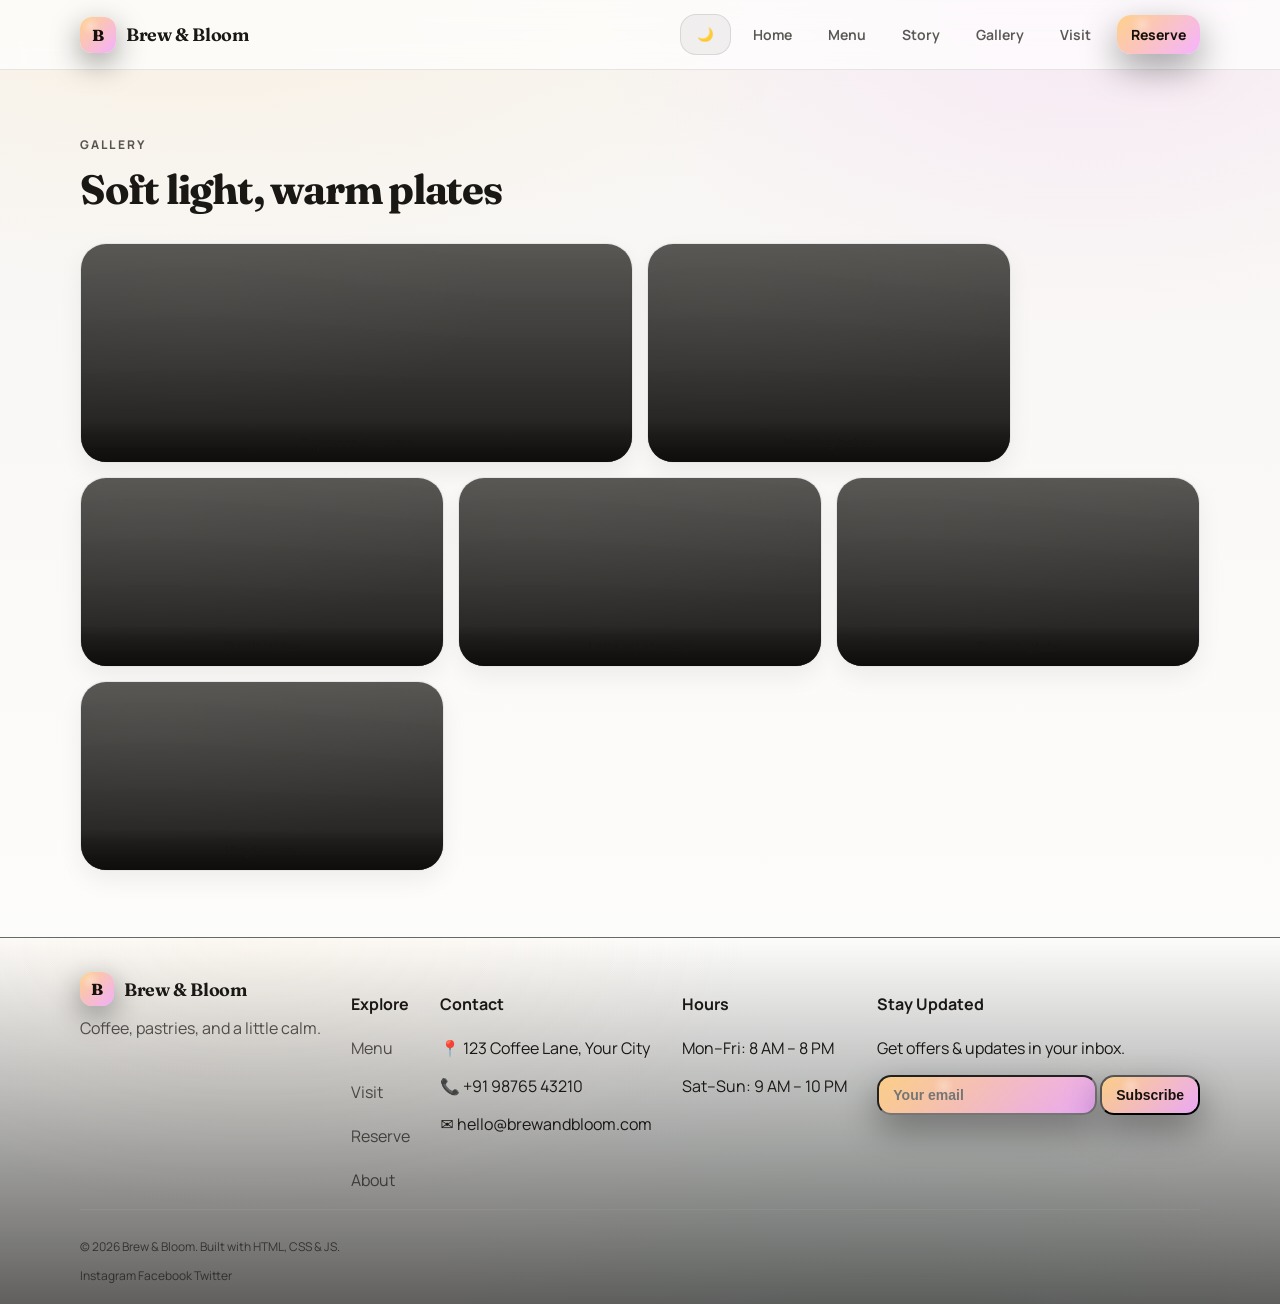
==== gallery.html @ 1afccec0 "Add files via upload" ====
<!doctype html>
<html lang="en">
<head>
  <meta charset="UTF-8" />
  <meta name="viewport" content="width=device-width, initial-scale=1" />
  <title>Gallery | Brew & Bloom</title>

  <link rel="preconnect" href="https://fonts.googleapis.com" />
  <link rel="preconnect" href="https://fonts.gstatic.com" crossorigin />
  <link
    href="https://fonts.googleapis.com/css2?family=Fraunces:opsz,wght@9..144,300..900&family=Manrope:wght@300..800&display=swap"
    rel="stylesheet"
  />
  <link rel="stylesheet" href="styles.css" />
</head>

<body>

<header class="topbar" data-elevate>
  <div class="container topbar__inner">
    <a class="brand" href="index.html">
      <span class="brand__mark">B</span>
      <span class="brand__text">Brew &amp; Bloom</span>
    </a>

    <nav class="nav">
      <button class="nav__toggle" type="button">
        <span class="nav__toggleLines"></span>
      </button>
      <button id="themeToggle" class="btn btn--ghost">🌙</button>
      <div class="nav__menu" id="navMenu">
        <a class="nav__link" href="index.html">Home</a>
        <a class="nav__link" href="menu.html">Menu</a>
        <a class="nav__link" href="story.html">Story</a>
        <a class="nav__link" href="gallery.html">Gallery</a>
        <a class="nav__link" href="reserve.html">Visit</a>
        <a class="nav__cta" href="reserve.html">Reserve</a>
      </div>
    </nav>
  </div>
</header>

<main>

  <!-- MENU SECTION -->
  <section class="section" id="menu">
    <div class="container">
      <div class="section__head">
        <div>
          <p class="eyebrow">Gallery</p>
          <h2 class="section__title">Soft light, warm plates</h2>
        </div>
      </div>

      <div class="gallery reveal" id="galleryGrid" aria-label="Photo gallery"></div>
    </div>
  </section>

</main>

<footer class="footer">
  <div class="container footer__inner">
    
    <!-- Left: Brand -->
    <div class="footer__left">
      <a class="brand brand--footer" href="#home">
        <span class="brand__mark" aria-hidden="true">B</span>
        <span class="brand__text">Brew &amp; Bloom</span>
      </a>
      <p class="footer__tagline">Coffee, pastries, and a little calm.</p>
    </div>

    <!-- Middle: Navigation -->
    <div class="footer__middle">
      <h4 class="footer__title">Explore</h4>
      <a class="link" href="menu.html">Menu</a>
      <br>
      <br>
      <a class="link" href="reserve.html">Visit</a>
      <br>
      <br>
      <a class="link" href="reserve.html">Reserve</a>
      <br>
      <br>
      <a class="link" href="story.html">About</a>
    </div>

    <!-- Contact Info -->
    <div class="footer__contact">
      <h4 class="footer__title">Contact</h4>
      <p>📍 123 Coffee Lane, Your City</p>
      <p>📞 +91 98765 43210</p>
      <p>✉️ hello@brewandbloom.com</p>
    </div>

    <!-- Opening Hours -->
    <div class="footer__hours">
      <h4 class="footer__title">Hours</h4>
      <p>Mon–Fri: 8 AM – 8 PM</p>
      <p>Sat–Sun: 9 AM – 10 PM</p>
    </div>

    <!-- Newsletter -->
    <div class="footer__newsletter">
      <h4 class="footer__title">Stay Updated</h4>
      <p>Get offers & updates in your inbox.</p>
      <form class="newsletter">
        <input type="email" class="nav__cta" placeholder="Your email" required>
        <button class="nav__cta" type="submit">Subscribe</button>
      </form>
    </div>

  </div>

  <!-- Bottom -->
  <div class="container footer__bottom">
    <div class="footer__bottom-left">
      <p>© <span id="year"></span> Brew &amp; Bloom. Built with HTML, CSS &amp; JS.</p>
    </div>

    <!-- Social Links -->
    <div class="footer__social">
      <a href="#" class="link" aria-label="Instagram">Instagram</a>
      <a href="#" class="link" aria-label="Facebook">Facebook</a>
      <a href="#" class="link" aria-label="Twitter">Twitter</a>
    </div>
  </div>
</footer>


<script src="script.js"></script>
</body>
</html>
---- styles.css ----
:root{
  --radius: 20px;
  --radius2: 26px;
  --max: 1120px;
  --serif: "Fraunces", ui-serif, Georgia, serif;
  --sans: "Manrope", ui-sans-serif, system-ui, -apple-system, Segoe UI, Roboto, sans-serif;
  --bg0:#0b0a08;
  --bg1:#0f0d0a;

  --card:#14110c;
  --card2:#16120d;

  --text:#f5f0e8;
  --muted:rgba(245,240,232,.72);
  --muted2:rgba(245,240,232,.56);

  --line:rgba(245,240,232,.12);

  --overlay: rgba(11,10,8,.7);
  --overlay-strong: rgba(11,10,8,.85);
  --overlay-soft: rgba(11,10,8,.4);

  --glass: rgba(20,17,12,.55);

  --shadow: 0 22px 70px rgba(0,0,0,.55);
  --shadow2: 0 16px 40px rgba(0,0,0,.40);

  --a:#ffcf84;
  --a2:#f3a7ff;
  --a3:#78e7c4;

  --ok:#7ef0c4;
  --bad:#ff8c8c;
  --sec: rgba(245,240,232,.74)
}

body.light { 
  --bg0:#f7f5f2;
  --bg1:#ffffff;

  --card:#ffffff;
  --card2:#f2eee9;

  --text:#1a1815;
  --muted:rgba(20,20,20,.7);
  --muted2:rgba(20,20,20,.5);

  --line:rgba(0,0,0,.1);

  --overlay: rgba(255,255,255,.7);
  --overlay-strong: rgba(255,255,255,.9);
  --overlay-soft: rgba(255,255,255,.5);

  --glass: rgba(255,255,255,.7);

  --shadow: 0 20px 50px rgba(0,0,0,.08);
  --shadow2: 0 10px 25px rgba(0,0,0,.06);

  --a:#3b2916;
  --a2:#b85ad6;
  --a3:#2bbf9c;

  --ok:#2bbf9c;
  --bad:#e05252;
  --sec: rgba(25,20,22,.74)
}
*{box-sizing:border-box}
html{scroll-behavior:smooth}
body{
  margin:0;
  font-family:var(--sans);
  color:var(--text);
  background:
    radial-gradient(1200px 700px at 15% -10%, rgba(255,207,132,.18), transparent 60%),
    radial-gradient(900px 600px at 85% 0%, rgba(243,167,255,.16), transparent 55%),
    radial-gradient(800px 700px at 70% 110%, rgba(120,231,196,.12), transparent 62%),
    linear-gradient(180deg, var(--bg0), var(--bg1));
  overflow-x:hidden;
}

img{max-width:100%;display:block}
a{color:inherit}
.container{width:min(var(--max), calc(100% - 40px)); margin-inline:auto}

.sr-only{
  position:absolute; width:1px; height:1px; padding:0; margin:-1px; overflow:hidden;
  clip:rect(0,0,0,0); white-space:nowrap; border:0;
}
.skip-link{
  position:absolute; left:12px; top:10px; z-index:50;
  background: rgba(20,17,12,.92); border:1px solid var(--line);
  padding:10px 12px; border-radius:12px; transform: translateY(-160%);
  transition: transform .2s ease;
}
.skip-link:focus{transform: translateY(0)}

/* Topbar */
.topbar{
  position:sticky; top:0; z-index:40;
  backdrop-filter: blur(12px);
  background: var(--overlay);
  border-bottom: 1px solid rgba(245,240,232,.08);
  transition: box-shadow .22s ease, background .22s ease, border-color .22s ease;
}

.topbar.is-elevated{
  box-shadow: 0 10px 40px rgba(0,0,0,.35);
  background: rgba(11,10,8,.82);
  border-color: rgba(245,240,232,.12);
}
.topbar__inner{display:flex; align-items:center; justify-content:space-between; padding:14px 0}
.brand{display:flex; align-items:center; gap:10px; text-decoration:none}
.brand__mark{
  width:36px; height:36px; border-radius:12px;
  display:grid; place-items:center;
  background:
    radial-gradient(16px 16px at 30% 25%, rgba(255,255,255,.30), transparent 60%),
    linear-gradient(135deg, rgba(255,207,132,.95), rgba(243,167,255,.90));
  color:#17110b;
  font-family: var(--serif);
  font-weight: 800;
  letter-spacing: -.02em;
  box-shadow: 0 10px 30px rgba(0,0,0,.40);
}
.brand__text{
  font-family:var(--serif);
  font-weight: 650;
  letter-spacing:-.02em;
  font-size: 18px;
}
.brand--footer .brand__mark{width:34px;height:34px;border-radius:12px}

.nav{
  display:flex;
  align-items:center;
  gap:12px;

  position: relative; /* ✅ FIX */
  z-index: 60;        /* ✅ FIX */
}

.nav__toggle{
  display:none;
  width:44px;
  height:44px;
  border-radius:14px;
  border:1px solid rgba(245,240,232,.12);
  background: var(--glass);
  color:white;
  cursor:pointer;
}

.nav__toggleLines{
  display:block; width:18px; height:12px; margin:0 auto;
  position:relative;
}
.nav__toggleLines::before,
.nav__toggleLines::after{
  content:""; position:absolute; left:0; right:0; height:2px; border-radius:2px;
  background: rgba(245,240,232,.82);
  transition: transform .2s ease, top .2s ease;
}
.nav__toggleLines::before{top:1px}
.nav__toggleLines::after{top:9px}
.nav__toggle[aria-expanded="true"] .nav__toggleLines::before{top:6px; transform: rotate(45deg)}
.nav__toggle[aria-expanded="true"] .nav__toggleLines::after{top:6px; transform: rotate(-45deg)}

.nav__menu{display:flex; align-items:center; gap:16px}
.nav__link{
  text-decoration:none;
  color: var(--muted);
  font-weight: 650;
  font-size: 14px;
  padding: 10px 10px;
  border-radius: 14px;
  transition: background .18s ease, color .18s ease, transform .18s ease;
}
.nav__link:hover{
  background: rgba(245,240,232,.06);
  color: rgba(245,240,232,.95);
  transform: translateY(-1px);
}
.nav__cta{
  text-decoration:none;
  font-weight: 750;
  font-size: 14px;
  padding: 10px 14px;
  border-radius: 14px;
  color: #17110b;
  background:
    radial-gradient(18px 18px at 30% 25%, rgba(255,255,255,.28), transparent 60%),
    linear-gradient(135deg, rgba(255,207,132,.95), rgba(243,167,255,.86));
  box-shadow: 0 14px 36px rgba(0,0,0,.38);
  transition: transform .18s ease, filter .18s ease;
}
.nav__cta:hover{transform: translateY(-1px); filter: brightness(1.06)}

/* Hero */
.hero{
  position:relative;
  padding: 62px 0 34px;
}
.hero__grid{
  display:grid;
  grid-template-columns: 1.1fr .9fr;
  gap: 26px;
  align-items:start;
}
.eyebrow{
  margin:0 0 14px;
  font-weight: 750;
  color: rgba(245,240,232,.70);
  letter-spacing: .18em;
  text-transform: uppercase;
  font-size: 12px;
}
.hero__title{
  font-family: var(--serif);
  font-size: clamp(40px, 4.7vw, 64px);
  line-height: 1.02;
  letter-spacing: -.03em;
  margin: 0 0 14px;
}
.hero__titleAccent{
  background: linear-gradient(90deg, var(--a), var(--a2), var(--a3));
  -webkit-background-clip: text;
  background-clip:text;
  color: transparent;
}
.hero__lead{
  margin: 0 0 22px;
  max-width: 52ch;
  color: rgba(245,240,232,.76);
  font-size: 16px;
  line-height: 1.6;
}
.hero__actions{display:flex; gap:12px; flex-wrap:wrap; margin-bottom: 18px}
.btn{
  display:inline-flex; align-items:center; justify-content:center;
  gap:10px;
  text-decoration:none;
  border-radius: 16px;
  padding: 12px 16px;
  border: 1px solid var(--line);
  background: var(--glass);
  color: rgba(245,240,232,.94);
  font-weight: 750;
  letter-spacing: -.01em;
  cursor:pointer;
  transition: transform .18s ease, background .18s ease, border-color .18s ease, filter .18s ease;
}
.btn:hover{transform: translateY(-1px); border-color: rgba(245,240,232,.18); background: rgba(20,17,12,.72)}
.btn:active{transform: translateY(0)}
.btn--primary{
  border: none;
  color:#17110b;
  background:
    radial-gradient(18px 18px at 30% 25%, rgba(255,255,255,.28), transparent 60%),
    linear-gradient(135deg, rgba(255,207,132,.95), rgba(243,167,255,.86));
  box-shadow: 0 14px 40px rgba(0,0,0,.45);
}
.btn--primary:hover{filter: brightness(1.05)}
.btn--ghost{
  background: rgba(245,240,232,.03);
  border-color: rgba(245,240,232,.12);
}

.hero__stats{
  display:flex; gap:14px; flex-wrap:wrap;
  padding-top: 10px;
}
.stat{
  border:1px solid rgba(245,240,232,.10);
  background: rgba(20,17,12,.52);
  border-radius: 18px;
  padding: 12px 14px;
  min-width: 160px;
  box-shadow: var(--shadow2);
}
.stat__kpi{
  display:block;
  font-family: var(--serif);
  font-weight: 720;
  letter-spacing: -.02em;
  font-size: 20px;
}
.stat__label{
  display:block;
  font-size: 13px;
  color: rgba(245,240,232,.68);
  margin-top: 2px;
}

.hero__media{
  display:grid;
  grid-template-columns: 1fr 1fr;
  grid-auto-rows: 168px;
  gap: 14px;
  align-content:start;
}
.heroCard{
  position:relative;
  overflow:hidden;
  border-radius: var(--radius2);
  border: 1px solid var(--line);
  background: rgba(20,17,12,.42);
  box-shadow: var(--shadow);
  transform: translateZ(0);
}
.heroCard--tall{grid-row: span 2}
.heroCard--wide{grid-column: span 2}
.heroCard__img{
  position:absolute; inset:0;
  background-color: rgba(20,17,12,.72);
  background-image: var(--img-url);
  background-size: cover;
  background-position: center;
  background-repeat: no-repeat;
  filter: saturate(1.05) contrast(1.03);
}
.heroCard__img::before{
  content:"";
  position:absolute; inset:0;
  background: radial-gradient(380px 220px at 20% 25%, rgba(255,207,132,.28), transparent 60%),
              radial-gradient(420px 260px at 80% 70%, rgba(243,167,255,.16), transparent 62%),
              linear-gradient(135deg, rgba(11,10,8,.15), rgba(11,10,8,.72));
  opacity: .95;
  mix-blend-mode: soft-light;
  pointer-events:none;
}
.heroCard__img[data-image="latte-art"]::before{
  background: radial-gradient(520px 320px at 30% 25%, rgba(255,207,132,.34), transparent 62%),
              radial-gradient(480px 360px at 70% 70%, rgba(243,167,255,.22), transparent 62%),
              linear-gradient(135deg, rgba(11,10,8,.12), rgba(11,10,8,.82));
}
.heroCard__img[data-image="pastry"]::before{
  background: radial-gradient(560px 340px at 35% 30%, rgba(255,207,132,.28), transparent 62%),
              radial-gradient(520px 380px at 70% 60%, rgba(120,231,196,.16), transparent 62%),
              linear-gradient(135deg, rgba(11,10,8,.10), rgba(11,10,8,.84));
}
.heroCard__img[data-image="brunch"]::before{
  background: radial-gradient(520px 320px at 35% 25%, rgba(243,167,255,.22), transparent 62%),
              radial-gradient(520px 360px at 70% 70%, rgba(255,207,132,.14), transparent 62%),
              linear-gradient(135deg, rgba(11,10,8,.12), rgba(11,10,8,.88));
}
.heroCard__meta{
  position:absolute; left:0; right:0; bottom:0;
  padding: 14px 14px 12px;
  background: linear-gradient(180deg, transparent, rgba(11,10,8,.78));
}
.heroCard__title{
  margin:0;
  font-weight: 820;
  letter-spacing:-.01em;
}
.heroCard__sub{
  margin: 4px 0 0;
  color: rgba(245,240,232,.72);
  font-size: 13px;
}

.hero__glow{
  position:absolute; inset:auto 0 -220px 0;
  height: 360px;
  background:
    radial-gradient(260px 190px at 20% 40%, rgba(255,207,132,.24), transparent 60%),
    radial-gradient(320px 220px at 55% 35%, rgba(243,167,255,.18), transparent 62%),
    radial-gradient(360px 260px at 80% 50%, rgba(120,231,196,.16), transparent 64%);
  pointer-events:none;
  filter: blur(1px);
}

/* Sections */
.section{padding: 66px 0}
.section--alt{
  background:
    radial-gradient(900px 600px at 20% 30%, rgba(255,207,132,.08), transparent 55%),
    radial-gradient(900px 600px at 80% 45%, rgba(120,231,196,.07), transparent 55%),
    linear-gradient(180deg, rgba(245,240,232,.03), rgba(245,240,232,.00));
  border-top: 1px solid rgba(245,240,232,.06);
  border-bottom: 1px solid rgba(245,240,232,.06);
}
.section__head{
  display:flex;
  align-items:flex-end;
  justify-content:space-between;
  gap: 18px;
  flex-wrap:wrap;
  margin-bottom: 22px;
}
.section__title{
  margin: 0 0 10px;
  font-family: var(--serif);
  font-weight: 720;
  letter-spacing: -.03em;
  font-size: clamp(28px, 3.2vw, 42px);
  line-height: 1.08;
}
.section__sub{
  margin:0;
  color: var(--sec);
  max-width: 64ch;
  line-height:1.6;
}

/* Chips */
.chips{display:flex; gap:10px; flex-wrap:wrap}
.chip{
  border:1px solid rgba(245,240,232,.10);
  background: var(--glass);
  color: rgba(245,240,232,.86);
  border-radius: 999px;
  padding: 10px 12px;
  font-weight: 750;
  font-size: 13px;
  cursor:pointer;
  transition: transform .16s ease, background .16s ease, border-color .16s ease, color .16s ease;
}
.chip:hover{transform: translateY(-1px); border-color: var(--sec)}
.chip.is-active{
  border-color: rgba(255,207,132,.42);
  background: rgba(255,207,132,.16);
  color: rgba(255,207,132,.96);
}

/* Menu grid */
.menuGrid{
  display:grid;
  grid-template-columns: repeat(12, 1fr);
  gap: 14px;
}
.item{
  grid-column: span 4;
  border-radius: var(--radius2);
  border: 1px solid var(--line);
  background: rgba(20,17,12,.46);
  overflow:hidden;
  box-shadow: var(--shadow2);
  position:relative;
  transition: transform .18s ease, border-color .18s ease, background .18s ease;
}
.item:hover{
  transform: translateY(-3px);
  border-color: rgba(245,240,232,.16);
  background: rgba(20,17,12,.62);
}
.item__top{
  display:flex;
  align-items:flex-start;
  justify-content:space-between;
  gap: 12px;
  padding: 16px 16px 10px;
  position:relative;
}
.item__name{
  margin:0;
  font-weight: 860;
  letter-spacing: -.01em;
}
.item__tag{
  font-size: 12px;
  font-weight: 800;
  letter-spacing: .12em;
  text-transform: uppercase;
  padding: 8px 10px;
  border-radius: 999px;
  color: rgba(245,240,232,.82);
  background: rgba(245,240,232,.06);
  border: 1px solid var(--line);
  white-space:nowrap;
}
.item__desc{
  margin: 0;
  padding: 0 16px 14px;
  color: rgba(245,240,232,.70);
  line-height: 1.55;
  font-size: 14px;
  position:relative;
}
.item__bottom{
  display:flex;
  align-items:center;
  justify-content:space-between;
  gap: 12px;
  padding: 14px 16px 16px;
  border-top: 1px solid rgba(245,240,232,.06);
  background: linear-gradient(180deg, transparent, rgba(11,10,8,.28));
  position:relative;
}

.item__img{
  position:absolute;
  inset:0;
  background-color: rgba(20,17,12,.68);
  background-image: var(--img-url);
  background-size: cover;
  background-position: center;
  background-repeat: no-repeat;
  filter: saturate(1.05) contrast(1.03);
}
.item__img::before{
  content:"";
  position:absolute; inset:0;
  background: radial-gradient(520px 220px at 20% 20%, rgba(255,255,255,.12), transparent 60%),
              linear-gradient(180deg, rgba(11,10,8,.10), rgba(11,10,8,.85));
  opacity: .98;
  pointer-events:none;
}
.price{
  font-family: var(--serif);
  font-weight: 780;
  letter-spacing: -.02em;
}
.pill{
  font-size: 13px;
  font-weight: 780;
  border-radius: 999px;
  padding: 9px 12px;
  border: 1px solid var(--line);
  background: rgba(245,240,232,.05);
  color: rgba(245,240,232,.82);
}
.item.is-hidden{display:none}

/* Story */
.story{
  display:grid;
  grid-template-columns: 1fr 1fr;
  gap: 20px;
  align-items:center;
}
.story__media{
  position:relative;
  border-radius: var(--radius2);
  border: 1px solid var(--line);
  background: rgba(20,17,12,.42);
  overflow:hidden;
  box-shadow: var(--shadow);
  min-height: 360px;
}
.story__img{
  position:absolute; inset:0;
  background-color: rgba(20,17,12,.72);
  background-image: var(--img-url);
  background-size: cover;
  background-position: center;
  background-repeat: no-repeat;
  filter: saturate(1.05) contrast(1.03);
}
.story__img::before{
  content:"";
  position:absolute; inset:0;
  background: radial-gradient(520px 320px at 20% 25%, rgba(255,207,132,.20), transparent 62%),
              radial-gradient(520px 320px at 80% 70%, rgba(120,231,196,.14), transparent 60%),
              linear-gradient(135deg, rgba(11,10,8,.10), rgba(11,10,8,.85));
  opacity: .95;
  mix-blend-mode: soft-light;
  pointer-events:none;
}
.story__img[data-image="interior"]::before{
  background: radial-gradient(680px 420px at 20% 30%, rgba(255,207,132,.18), transparent 62%),
              radial-gradient(560px 420px at 75% 55%, rgba(243,167,255,.12), transparent 62%),
              radial-gradient(520px 420px at 85% 85%, rgba(120,231,196,.10), transparent 62%),
              linear-gradient(135deg, rgba(11,10,8,.08), rgba(11,10,8,.90));
}
.story__badge{
  position:absolute;
  left: 16px;
  bottom: 16px;
  border-radius: 18px;
  border: 1px solid rgba(245,240,232,.12);
  background: rgba(11,10,8,.70);
  backdrop-filter: blur(10px);
  padding: 12px 12px;
}
.story__badgeTitle{margin:0; font-weight: 860}
.story__badgeSub{margin:4px 0 0; color: rgba(245,240,232,.70); font-size: 13px}
.story__copy p{color: rgba(245,240,232,.74); line-height:1.7}
.ticks{
  list-style:none;
  padding:0;
  margin: 14px 0 18px;
  display:grid;
  gap: 10px;
}
.ticks li{
  padding-left: 26px;
  position:relative;
  color: var(--muted);
}
.ticks li::before{
  content:"";
  position:absolute; left:0; top:.34em;
  width: 14px; height: 14px; border-radius: 5px;
  background:
    radial-gradient(8px 8px at 35% 35%, rgba(255,255,255,.26), transparent 60%),
    linear-gradient(135deg, rgba(120,231,196,.90), rgba(255,207,132,.80));
}
.story__actions{display:flex; gap:12px; flex-wrap:wrap}

/* Gallery */
.gallery{
  display:grid;
  grid-template-columns: repeat(12, 1fr);
  gap: 14px;
}
.shot{
  grid-column: span 4;
  border-radius: var(--radius2);
  border: 1px solid var(--line);
  overflow:hidden;
  background: rgba(20,17,12,.40);
  box-shadow: var(--shadow2);
  position:relative;
  cursor:pointer;
  min-height: 190px;
  transition: transform .18s ease, border-color .18s ease, filter .18s ease;
}
.shot:hover{transform: translateY(-3px); border-color: rgba(245,240,232,.16); filter:saturate(1.05)}
.shot--preview{
  text-decoration: none;
  color: inherit;
}
.shot__img{
  position:absolute; inset:0;
  background-color: rgba(20,17,12,.68);
  background-image: var(--img-url);
  background-size: cover;
  background-position: center;
  background-repeat: no-repeat;
}
.shot__img::before{
  content:"";
  position:absolute; inset:0;
  background: radial-gradient(520px 220px at 20% 20%, rgba(255,255,255,.14), transparent 60%),
              linear-gradient(180deg, rgba(11,10,8,.08), rgba(11,10,8,.80));
  opacity: .95;
  mix-blend-mode: multiply;
  pointer-events:none;
}
.shot__cap{
  position:absolute; left:0; right:0; bottom:0;
  padding: 14px 14px 12px;
  background: linear-gradient(180deg, transparent, rgba(11,10,8,.80));
  color: rgba(245,240,232,.88);
  font-weight: 820;
  letter-spacing:-.01em;
}

/* Visit + reserve */
.visit{
  display:grid;
  grid-template-columns: .9fr 1.1fr;
  gap: 16px;
  align-items:start;
}
.visit__card{
  border-radius: var(--radius2);
  border: 1px solid var(--line);
  background: rgba(20,17,12,.48);
  box-shadow: var(--shadow);
  padding: 18px 18px 16px;
}
.visit__rows{display:grid; gap: 10px; margin-top: 10px}
.visitRow{
  display:flex; align-items:flex-start; justify-content:space-between;
  gap: 14px;
  padding: 12px 12px;
  border-radius: 16px;
  background: rgba(245,240,232,.03);
  border: 1px solid rgba(245,240,232,.08);
}
.visitRow__label{margin:0; color: rgba(245,240,232,.66); font-weight: 760; font-size: 13px}
.visitRow__value{margin:0; color: rgba(245,240,232,.88); font-weight: 700; text-align:right}
.link{color: var(--text-soft); text-decoration:none}
.link:hover{text-decoration:underline}
.visit__note{
  margin-top: 14px;
  padding: 14px 14px;
  border-radius: 18px;
  border: 1px solid var(--line);
  background:
    radial-gradient(18px 18px at 20% 20%, rgba(255,255,255,.12), transparent 60%),
    linear-gradient(135deg, rgba(255,207,132,.14), rgba(243,167,255,.10), rgba(120,231,196,.08));
  color: var(--muted);
}
.visit__note p{margin:0; line-height:1.6}

.reserve{
  border-radius: var(--radius2);
  border: 1px solid var(--line);
  background: rgba(20,17,12,.52);
  box-shadow: var(--shadow);
  padding: 18px 18px 16px;
  position:relative;
  overflow:hidden;
}
.reserve::before{
  content:"";
  position:absolute; inset:-220px -220px auto auto;
  width: 420px; height: 420px;
  background: radial-gradient(circle at 30% 30%, rgba(255,207,132,.20), transparent 58%),
              radial-gradient(circle at 60% 60%, rgba(243,167,255,.16), transparent 60%);
  filter: blur(1px);
  transform: rotate(15deg);
  pointer-events:none;
}
.reserve__head{position:relative}
.form{position:relative; margin-top: 10px}
.form__row{display:grid; grid-template-columns: 1fr; gap: 12px}
.field{display:block; margin-bottom: 12px}
.field__label{display:block; font-weight: 780; color: var(--muted); font-size: 13px; margin: 0 0 8px}
.field__input{
  width:100%;
  padding: 12px 12px;
  border-radius: 16px;
  border: 1px solid var(--line);
  background: rgba(11,10,8,.45);
  color: rgba(245,240,232,.92);
  outline:none;
  font: inherit;
  transition: border-color .16s ease, transform .16s ease, background .16s ease;
}
.field__input::placeholder{color: rgba(245,240,232,.44)}
.field__input:focus{
  border-color: rgba(255,207,132,.44);
  background: rgba(11,10,8,.58);
}
.field__input--area{resize: vertical; min-height: 96px}
.field__hint{
  display:block;
  min-height: 18px;
  margin-top: 6px;
  font-size: 12px;
  color: rgba(255,140,140,.88);
}
.field.is-invalid .field__input{border-color: rgba(255,140,140,.55)}
.form__actions{display:flex; align-items:center; gap: 12px; flex-wrap:wrap; margin-top: 4px}
.form__fineprint{margin:0; color: rgba(245,240,232,.60); font-size: 12px; line-height:1.5}

/* Toast */
.toast{
  position:absolute;
  right: 14px;
  bottom: 14px;
  width: min(360px, calc(100% - 28px));
  z-index: 5;
  border-radius: 18px;
  border: 1px solid rgba(245,240,232,.14);
  background: rgba(11,10,8,.80);
  backdrop-filter: blur(10px);
  box-shadow: 0 20px 60px rgba(0,0,0,.55);
}
.toast__inner{padding: 14px 14px 14px}
.toast__title{
  margin:0;
  font-weight: 900;
  letter-spacing:-.01em;
}
.toast__msg{margin: 6px 0 0; color: rgba(245,240,232,.74); line-height: 1.55}
.toast__close{
  position:absolute;
  top: 10px;
  right: 10px;
  width: 34px; height: 34px;
  border-radius: 12px;
  border: 1px solid var(--line);
  background: rgba(245,240,232,.05);
  color: rgba(245,240,232,.88);
  cursor:pointer;
}
.toast__close:hover{background: rgba(245,240,232,.08)}

/* Footer */
.footer{
  padding: 34px 0 20px;
  border-top: 1px solid rgba(245,240,232,.06);
  background:
    radial-gradient(900px 500px at 20% 0%, rgba(255,207,132,.08), transparent 55%),
    linear-gradient(180deg, rgba(11,10,8,.00), rgba(11,10,8,.65));
}
.footer__inner{
  display:flex;
  align-items:flex-start;
  justify-content:space-between;
  gap: 18px;
  flex-wrap:wrap;
}
.footer__tagline{margin: 10px 0 0; color: rgba(245,240,232,.70); line-height:1.6}
.footer__right{display:flex; gap: 14px; flex-wrap:wrap; padding-top: 10px}
.footer__bottom{
  margin-top: 18px;
  padding-top: 16px;
  border-top: 1px solid rgba(245,240,232,.06);
  color: rgba(245,240,232,.60);
  font-size: 12px;
}

/* Lightbox */
.lightbox{
  position:fixed; inset:0;
  z-index:60;
  display:grid;
  place-items:center;
  padding: 18px;
  opacity: 0;
  pointer-events:none;
  transition: opacity .18s ease;
}
.lightbox.is-open{opacity:1; pointer-events:auto}
.lightbox__backdrop{
  position:absolute; inset:0;
  background: rgba(0,0,0,.62);
}
.lightbox__panel{
  position:relative;
  width: min(860px, calc(100% - 20px));
  border-radius: var(--radius2);
  border: 1px solid rgba(245,240,232,.12);
  background: rgba(20,17,12,.75);
  box-shadow: var(--shadow);
  overflow:hidden;
}
.lightbox__img{
  height: min(480px, 60vh);
  position:relative;
  background-color: rgba(20,17,12,.72);
  background-image: var(--img-url);
  background-size: cover;
  background-position: center;
  background-repeat: no-repeat;
  filter: saturate(1.05) contrast(1.03);
}
.lightbox__img::before{
  content:"";
  position:absolute; inset:0;
  background: radial-gradient(720px 420px at 30% 30%, rgba(255,207,132,.18), transparent 62%),
              radial-gradient(620px 520px at 80% 70%, rgba(120,231,196,.10), transparent 60%),
              linear-gradient(135deg, rgba(11,10,8,.12), rgba(11,10,8,.92));
  opacity: .95;
  mix-blend-mode: soft-light;
  pointer-events:none;
}
.lightbox__cap{
  margin:0;
  padding: 12px 14px 14px;
  color: rgba(245,240,232,.80);
  border-top: 1px solid rgba(245,240,232,.08);
}
.lightbox__close{
  position:absolute; top: 10px; right: 10px;
  z-index: 4;
  width: 40px; height: 40px;
  border-radius: 14px;
  border: 1px solid rgba(245,240,232,.12);
  background: rgba(11,10,8,.58);
  color: rgba(245,240,232,.92);
  cursor:pointer;
  font-size: 22px;
  line-height: 1;
}
.lightbox__close:hover{background: rgba(11,10,8,.72)}

.lightbox__nav{
  position:absolute;
  top: min(240px, 30vh);
  transform: translateY(-50%);
  z-index: 3;
  width: 44px;
  height: 44px;
  border-radius: 14px;
  border: 1px solid rgba(245,240,232,.12);
  background: rgba(11,10,8,.58);
  color: rgba(245,240,232,.92);
  cursor:pointer;
  font-size: 28px;
  line-height: 1;
  padding: 0;
  display: grid;
  place-items: center;
  transition: background .15s ease, border-color .15s ease;
}
.lightbox__nav:hover{background: rgba(11,10,8,.72)}
.lightbox__nav--prev{ left: 10px; }
.lightbox__nav--next{ right: 10px; }
.lightbox--no-gallery-nav .lightbox__nav{
  visibility: hidden;
  pointer-events: none;
}

/* Reveal animation */
.reveal{
  opacity: 0;
  transform: translateY(10px);
  transition: opacity .6s ease, transform .6s ease;
}
.reveal.is-in{
  opacity: 1;
  transform: translateY(0);
}

/* Responsive */
@media (max-width: 980px){
  .hero__grid{grid-template-columns: 1fr; gap: 18px}
  .hero__media{grid-template-columns: 1fr 1fr}
  .story{grid-template-columns: 1fr; gap: 16px}
  .visit{grid-template-columns: 1fr; gap: 14px}
  .item{grid-column: span 6}
  .shot{grid-column: span 6}
}@media (max-width: 680px){

  .nav__toggle{
    display:inline-flex; 
    align-items:center; 
    justify-content:center
  }

  .nav__menu{
    position:absolute;
    right: 20px;
    top: 66px;

    width: min(360px, calc(100vw - 40px));

    flex-direction:column;
    align-items:stretch;
    gap: 6px;
    padding: 10px;

    border-radius: 18px;
    border: 1px solid rgba(245,240,232,.12);

    background: rgba(11,10,8,.88);
    backdrop-filter: blur(12px);

    box-shadow: var(--shadow);

    /* ❌ OLD: display:none */
    /* ✅ FIX 2: animation-friendly hiding */
    display:flex;
    opacity: 0;
    transform: translateY(-10px);
    pointer-events: none;

    /* ✅ FIX 3: layering */
    z-index: 80;

    transition: all .2s ease;
  }

  .nav__menu.is-open{
    opacity: 1;
    transform: translateY(0);
    pointer-events: auto;
  }

  .nav__link, 
  .nav__cta{
    padding: 12px 12px; 
    border-radius: 14px
  }

  .nav__cta{text-align:center}
}

@media (min-width: 681px){
  .form__row{grid-template-columns: 1fr 1fr}
}

@media (prefers-reduced-motion: reduce){
  html{scroll-behavior:auto}
  .reveal{transition:none}
  .btn, .chip, .item, .shot, .nav__link, .nav__cta{transition:none}
}

/* Full theme readability overrides */
:root{
  --surface-soft: rgba(20,17,12,.52);
  --surface-strong: rgba(20,17,12,.72);
  --surface-hover: rgba(20,17,12,.62);
  --text-strong: rgba(245,240,232,.95);
  --text-mid: rgba(245,240,232,.82);
  --text-soft: rgba(245,240,232,.72);
  --text-faint: rgba(245,240,232,.62);
  --panel-overlay: rgba(11,10,8,.82);
  --line-soft: rgba(245,240,232,.08);
}

body.light{
  --surface-soft: rgba(255,255,255,.90);
  --surface-strong: rgba(255,255,255,.96);
  --surface-hover: rgba(255,255,255,.98);
  --text-strong: rgba(26,24,21,.95);
  --text-mid: rgba(26,24,21,.82);
  --text-soft: rgba(26,24,21,.72);
  --text-faint: rgba(26,24,21,.62);
  --panel-overlay: rgba(255,255,255,.95);
  --line-soft: rgba(26,24,21,.10);
}

.topbar{
  border-bottom: 1px solid var(--line-soft);
}

.topbar.is-elevated{
  background: var(--panel-overlay);
  border-color: var(--line);
}

.nav__toggle{
  color: var(--text-strong);
}

.nav__toggleLines::before,
.nav__toggleLines::after{
  background: var(--text-mid);
}

.nav__link{
  color: var(--text-soft);
}

.nav__link:hover{
  background: rgba(128,128,128,.14);
  color: var(--text-strong);
}

.btn{
  color: var(--text-strong);
}

.btn:hover{
  border-color: var(--line);
  background: var(--surface-soft);
}

.btn--ghost{
  background: rgba(128,128,128,.10);
  border-color: var(--line);
}

.eyebrow,
.section__sub,
.hero__lead,
.story__copy p,
.ticks li,
.footer__tagline,
.footer__bottom,
.form__fineprint,
.visitRow__label,
.story__badgeSub,
.heroCard__sub,
.item__desc,
.lightbox__cap,
.shot__cap{
  color: var(--text-soft);
}

.heroCard,
.item,
.shot,
.story__media,
.visit__card,
.reserve{
  background: var(--surface-soft);
  border-color: var(--line);
}

.item:hover,
.shot:hover{
  background: var(--surface-hover);
}

.stat,
.story__badge,
.toast,
.lightbox__panel{
  background: var(--surface-strong);
  border-color: var(--line);
}

.stat__label,
.visit__note,
.pill,
.item__tag{
  color: var(--text-mid);
}

.item__bottom,
.heroCard__meta,
.shot__cap{
  border-top-color: var(--line-soft);
}

.field__input{
  background: var(--surface-soft);
  color: var(--text-strong);
}

.field__input::placeholder{
  color: var(--text-faint);
}

.field__input:focus{
  background: var(--surface-strong);
}

.lightbox__backdrop{
  background: rgba(0,0,0,.62);
}

body.light .lightbox__backdrop{
  background: rgba(26,24,21,.42);
}

@media (max-width: 680px){
  .nav__menu{
    background: var(--panel-overlay);
    border-color: var(--line);
  }
}

/* Keep food menu card text white in both themes */
.item__name,
.item__desc,
.item__tag,
.item__bottom,
.price,
.pill{
  color: #ffffff;
}
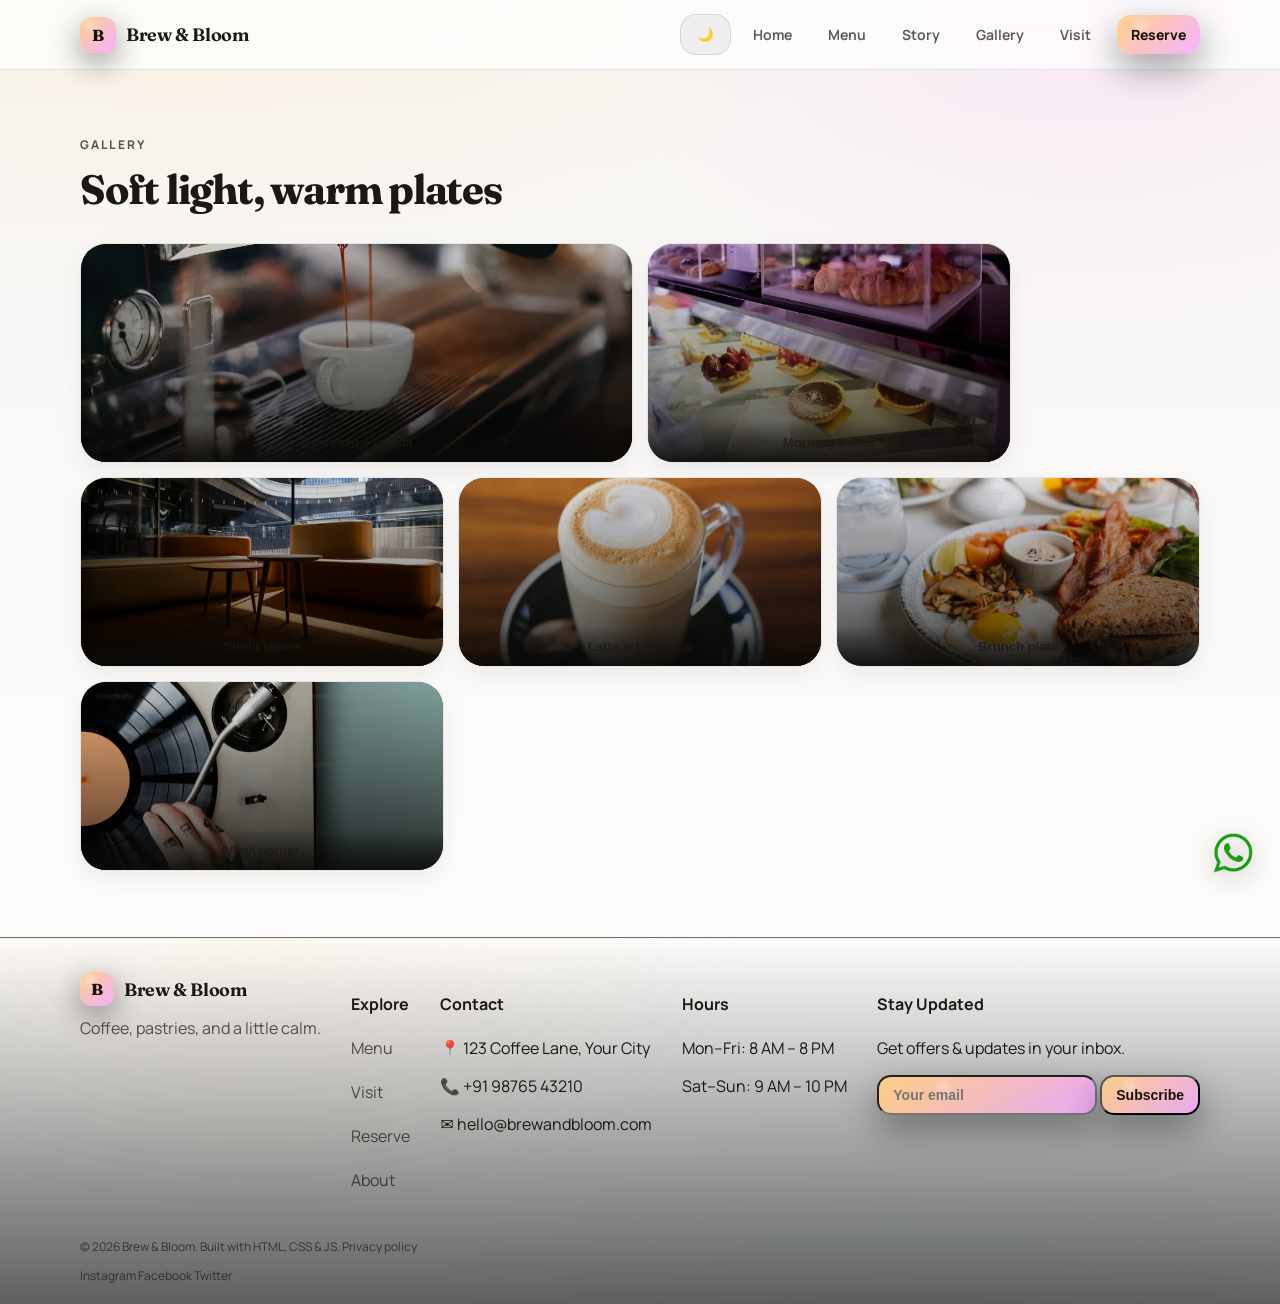
==== commit 597d49e6: "u" ====
--- a/gallery.html
+++ b/gallery.html
@@ -115,7 +115,10 @@
   <!-- Bottom -->
   <div class="container footer__bottom">
     <div class="footer__bottom-left">
-      <p>© <span id="year"></span> Brew &amp; Bloom. Built with HTML, CSS &amp; JS.</p>
+      <p>
+        © <span id="year"></span> Brew &amp; Bloom. Built with HTML, CSS &amp; JS.
+        <a class="link" href="privacy.html">Privacy policy</a>
+      </p>
     </div>
 
     <!-- Social Links -->
@@ -130,4 +133,4 @@
 
 <script src="script.js"></script>
 </body>
-</html>+</html>
--- a/styles.css
+++ b/styles.css
@@ -888,6 +888,127 @@
   pointer-events: none;
 }
 
+/* WhatsApp floating button + popup */
+#waFloatRoot{
+  position: relative;
+  z-index: 70;
+}
+.wa-float{
+  position: fixed;
+  right: max(18px, env(safe-area-inset-right, 0px));
+  bottom: max(18px, env(safe-area-inset-bottom, 0px));
+  z-index: 70;
+  width: 58px;
+  height: 58px;
+  padding: 0;
+  border: none;
+  border-radius: 50%;
+  background: transparent;
+  cursor: pointer;
+  box-shadow: none;
+  filter: drop-shadow(0 6px 14px rgba(0,0,0,.35));
+  display: grid;
+  place-items: center;
+  overflow: hidden;
+  transition: transform .15s ease, filter .15s ease;
+}
+.wa-float:hover{
+  transform: scale(1.06);
+  filter: drop-shadow(0 8px 18px rgba(0,0,0,.42));
+}
+.wa-float:focus-visible{
+  outline: 2px solid var(--a);
+  outline-offset: 3px;
+}
+.wa-float img{
+  width: 40px;
+  height: 40px;
+  max-width: 100%;
+  max-height: 100%;
+  object-fit: contain;
+  display: block;
+}
+.wa-float__fallback{
+  font-size: 26px;
+  line-height: 1;
+}
+.wa-popup{
+  position: fixed;
+  inset: 0;
+  z-index: 71;
+  display: grid;
+  place-items: center;
+  padding: 22px;
+  opacity: 0;
+  pointer-events: none;
+  transition: opacity .2s ease;
+}
+.wa-popup.is-open{
+  opacity: 1;
+  pointer-events: auto;
+}
+.wa-popup__backdrop{
+  position: absolute;
+  inset: 0;
+  background: rgba(0,0,0,.55);
+}
+.wa-popup__panel{
+  position: relative;
+  width: min(340px, 100%);
+  padding: 22px 20px 20px;
+  border-radius: var(--radius2);
+  border: 1px solid var(--line);
+  background: var(--card);
+  box-shadow: var(--shadow);
+}
+.wa-popup__close{
+  position: absolute;
+  top: 10px;
+  right: 10px;
+  width: 38px;
+  height: 38px;
+  border-radius: 12px;
+  border: 1px solid var(--line);
+  background: rgba(11,10,8,.5);
+  color: var(--text);
+  font-size: 20px;
+  line-height: 1;
+  cursor: pointer;
+}
+.wa-popup__close:hover{background: rgba(11,10,8,.62)}
+.wa-popup__title{
+  margin: 0 32px 6px 0;
+  font-family: var(--serif);
+  font-size: 1.35rem;
+  letter-spacing: -.02em;
+}
+.wa-popup__label{
+  margin: 0;
+  font-size: 13px;
+  font-weight: 650;
+  color: var(--muted);
+  text-transform: uppercase;
+  letter-spacing: .12em;
+}
+.wa-popup__num{
+  margin: 8px 0 16px;
+  font-family: var(--serif);
+  font-size: 1.5rem;
+  font-weight: 700;
+  letter-spacing: -.02em;
+}
+.wa-popup__cta{
+  width: 100%;
+  text-align: center;
+  box-sizing: border-box;
+}
+body.light .wa-popup__close{
+  background: rgba(255,255,255,.85);
+}
+body.light .wa-popup__close:hover{
+  background: var(--card2);
+}
+
 /* Reveal animation */
 .reveal{
   opacity: 0;
